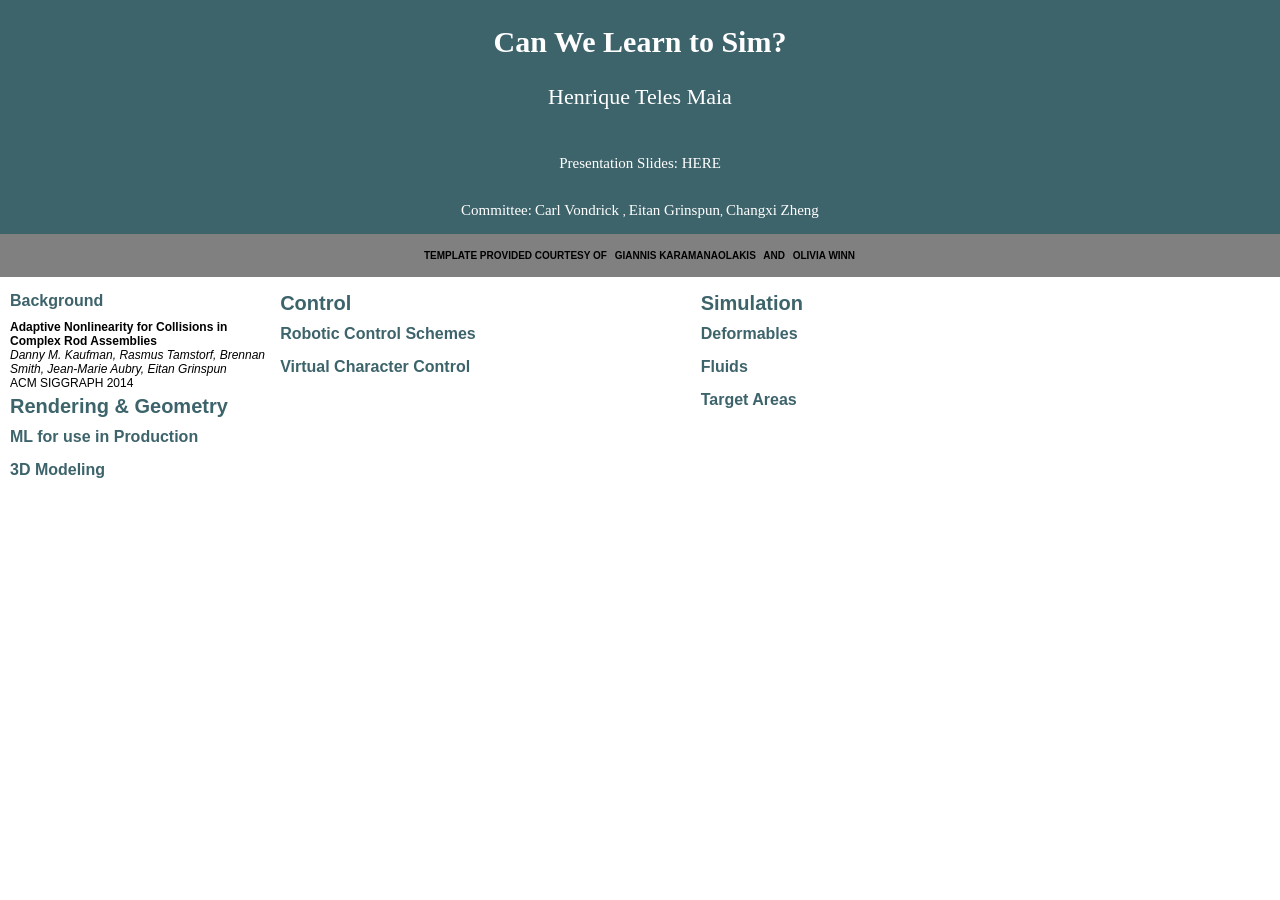
==== candidacy.html @ 650bc686 "migrating site" ====
<!DOCTYPE html>
<html>
<head>
	<title>Henrique Teles Maia | Candidacy</title>
	<meta charset="utf-8">
	<link rel="stylesheet" type="text/css" href="css/candidacy_olivia.css">
	<script language="javascript" type="text/javascript" src="js/candidacy.js"></script>
</head>
<body onload="load_papers()">
	<header id="header_fixed">
		<div id="header">
			<h2>Can We Learn to Sim?</h2>
				<center><a style="font-size:22px;" href="https://henrique.is/here">Henrique Teles Maia</a></center><br><br><br>
				<center><a style="font-size:15px;" href="pdf/henriqueTelesMaia_candicadySlides.pdf">Presentation Slides: HERE</a></center>
				<br>
				<br>
				<center>
					<a style="font-size:15px;">Committee:</a> <a style="font-size:15px;" href="http://www.cs.columbia.edu/~vondrick/">Carl Vondrick </a>, <a style="font-size:15px;" href="https://www.dgp.toronto.edu/~eitan/">Eitan Grinspun</a>, <a style="font-size:15px;" href="http://www.cs.columbia.edu/~cxz/">Changxi Zheng</a>
				</center>
				<br>
		</div>
	</header>

	<nav id="list_choice">
		<ul>
      <li style="font-size:10px;">Template provided courtesy of <a style="font-size:10px;" href="http://gkaramanolakis.github.io/">Giannis Karamanaolakis</a> and <a style="font-size:10px;" href="http://www.columbia.edu/~oaw2102">Olivia Winn</a></li>
      		</ul>
	</nav>

	<div id="main">

		<div id="column_left">
				<h5 id='bg'>Background</h5>
					<tag id='kaufman14'></tag>

			<h3 id='SSSL'>Rendering & Geometry</h3>
				<h5 id='bg'>ML for use in Production</h5>
					<tag id='kaufman14'></tag>

				<h5 id='bg'>3D Modeling </h5>
					<tag id='kaufman14'></tag>
   	 	</div>

    	<div id ="column_mid">
			<h3 id='SSSL'>Control</h3>
				<h5 id='mpc'>Robotic Control Schemes</h5>
					<tag id='kaufman14'></tag>

				<h5 id='fcls'>Virtual Character Control</h5>
					<tag id='kaufman14'></tag>

    	</div>

    	<div id="column_right">
			<h3 id='SSSL'>Simulation </h3>
				<h5 id='ai'>Deformables</h5>
					<tag id='kaufman14'></tag>

				<h5 id='ai'>Fluids</h5>
					<tag id='kaufman14'></tag>

				<h5 id='ai'>Target Areas</h5>
					<tag id='kaufman14'></tag>
    	</div>
	</div>
</body>
---- css/candidacy_olivia.css ----
:root
{
	--head_color: #3d636b;
	--link_highlight: #006699;
	--side_padding: 5%;
	--top_bottom_padding: 1%;
	--header_height: 7%;
}

html, body {
	font-family: sans-serif;
	margin: 0px;
	padding: 0px;
	width: 100%;
	height: 100%;
	text-indent: 0px;
	font-size: 12px;
}

/*p {
	max-width: 65%;
}*/

h2 {
	text-align: center;
	font-size: 30px;
}

h3 {
	font-size: 20px;
	margin: 0;
	padding-top: 5px;
	padding-bottom: 5px;
	/* text-decoration: underline; */
	color: var(--head_color);
}

h4 {
	font-size: 18px;
	margin: 0;
	padding-top: 5px;
	padding-bottom: 5px;
	text-decoration: underline;
	color: var(--head_color);
}

h5 {
	font-size: 16px;
	margin: 0;
	padding-top: 5px;
	padding-bottom: 10px;
	/* text-decoration: underline; */
	color: var(--head_color);
}

/*li:last-child a:hover {
	text-decoration: none;
	color: black;
}*/

a {
   color: inherit;
   text-decoration: none;
   /*margin-left: 30px;*/
}

a:hover {
	color: var(--link_highlight);
	text-decoration: underline;
}

div, nav {
	padding, margin: 0px;
	float: left;
}

#header_fixed {
	positon: fixed;
}

#header {
	font-family: "Trebuchet MS";
	background-color: var(--head_color);
	color: #FFFFFF;
	padding-top: 0px;
	margin: 0px;
	width: 100%;
	height: var(--header_height);
	padding-bottom: 0px;
	display: block;
	float: left;
	vertical-align: top;
}

#list_choice {
	vertical-align: top;
	width: 100%;
	background-color: grey;
	font-family: inherit;
	text-transform: uppercase;
	padding: 0px;
	font-weight: bold;
	font-size: 16px;
}

ul {
	width: 100%;
	list-style: none;
	font-size: 14px;
	padding: 2px;
	text-align: center;
}

/*li {
	width: 100%;
	margin, padding: 0;
}
*/
li a {
	text-align: center;
	padding: 5px;
	font-size: 16px;
}

#main {
	background-color: white;
	color: black;
	/* height: 100%; */
	top: 0px;
	clear: both;
	padding-top: 10px;
}

#row {
	width: 100%;
	clear: both;
	padding: 0px 0px 0px 10px;
}

#column {
	max-width: 67%;
	float: right;
	padding: 0px;
	margin: 0px;
	padding-right: 5px;
	margin-right: 5px;
}

#column_left {
	width: 32%;
	float: left;
	padding: 0px 5px 0px 10px;
	margin: 0px;
}

#column_mid {
	max-width: 32%;
	float: left;
	padding: 0px 5px;
}

#column_right {
	max-width: 32%;
	float: right;
	padding: 0px 10px 0px 5px;
}

#p_title {
	font-weight: bold;
}

#p_auth {
	font-style: italic;
}

.blurb {
  border: 1px solid #ccc;
	border-radius: 3px;
  /* display: none; */
  font-size: 10px;
  /* margin-top: 10px; */
  padding: 0px;
	visibility: hidden;
	height: 0px;
  opacity: 0;
	padding: 0px;
}

.blurb-div {
	display: block;
	width:100%;
	margin-bottom: 5px;
}

.blurb-div-h {
	display: block;
	width:100%;
	margin-bottom: 5px;
	margin-top: r10px;
}

.blurb-div:hover .blurb {
	visibility: visible;
  opacity: 1;
	height: 100%;
	padding: 5px;
	transition: visibility 0s, opacity 0.3s linear, height 0.5s linear, padding 0s;
	/* padding: 5px; */
}

.blurb-div-h:hover .blurb {
	visibility: visible;
  opacity: 1;
	height: 100%;
	padding: 5px;
	transition: visibility 0s, opacity 0.3s linear, height 0.5s linear, padding 0s;
	/* padding: 5px; */
}

#summary {
	padding-left: 10px;
	padding-top: 5px;
	margin-top: 0px;
	display: block;
	color: #3d3d3d;
}

#across {
	width: 95%;
	clear: both;
	padding: 0px 0px 0px 10px;
}
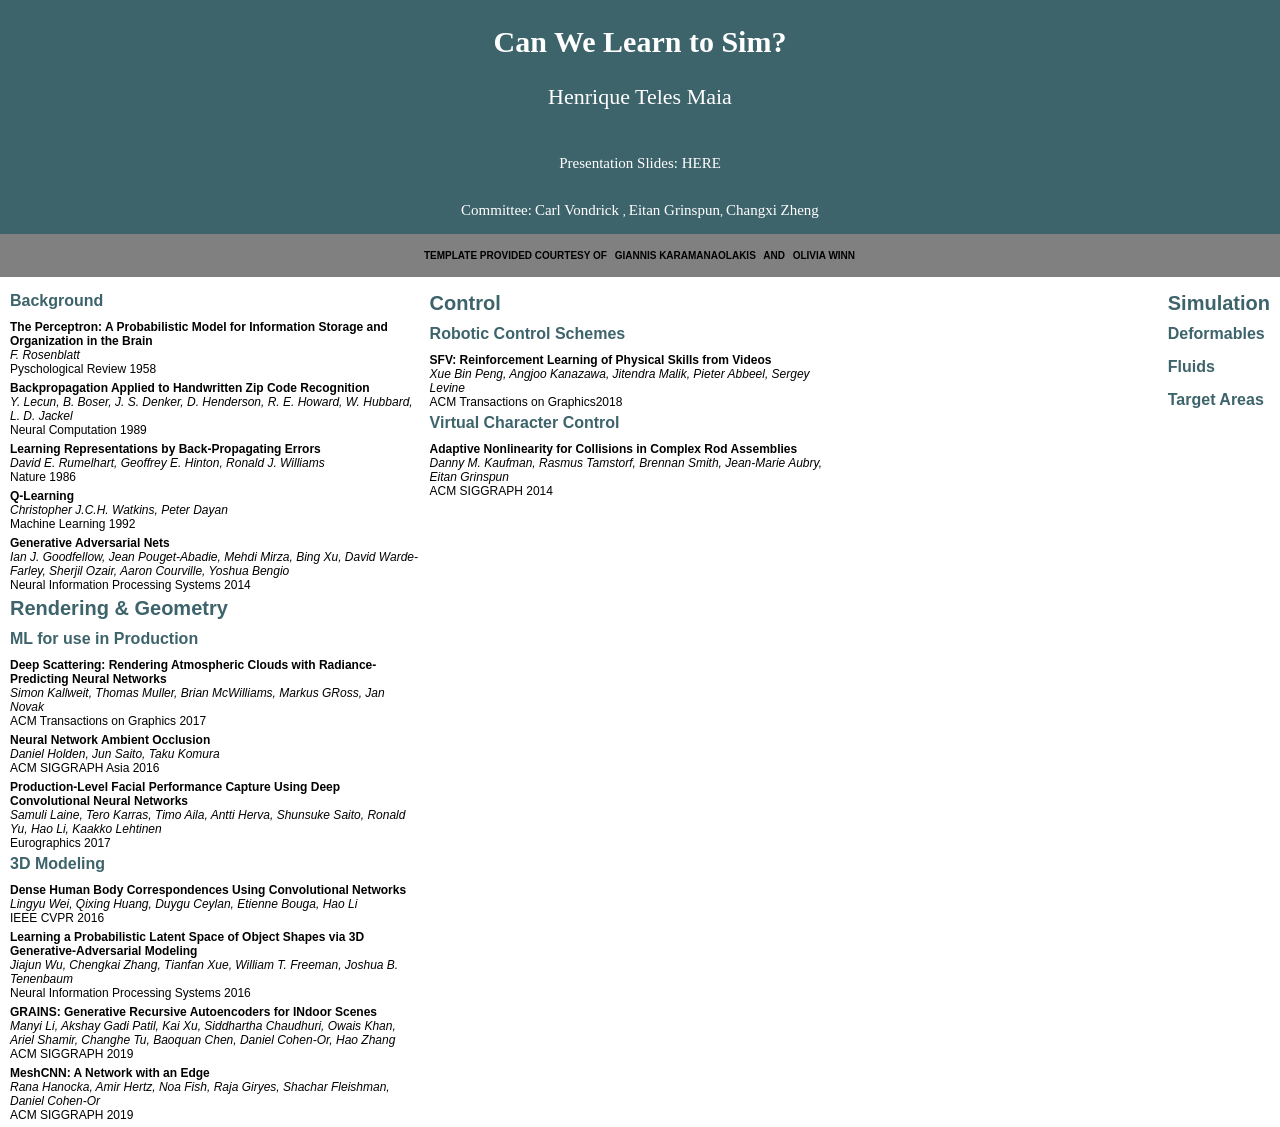
==== commit 1e7720e5: "filling in candidacy page" ====
--- a/candidacy.html
+++ b/candidacy.html
@@ -31,20 +31,33 @@
 
 		<div id="column_left">
 				<h5 id='bg'>Background</h5>
-					<tag id='kaufman14'></tag>
+					<tag id='rosenblatt1958'></tag>
+					<tag id='lecun1989'></tag>
+					<tag id='rumelhart1986'></tag>
+					<tag id='watkins1992'></tag>
+					<tag id='goodfellow2014'></tag>
 
 			<h3 id='SSSL'>Rendering & Geometry</h3>
 				<h5 id='bg'>ML for use in Production</h5>
-					<tag id='kaufman14'></tag>
+					<tag id='kallweit2017'></tag>
+					<tag id='holden2016'></tag>
+					<tag id='laine2017'></tag>
 
 				<h5 id='bg'>3D Modeling </h5>
-					<tag id='kaufman14'></tag>
+					<tag id='wei2016'></tag>
+					<tag id='wu2016'></tag>
+					<tag id='li2019'></tag>
+					<tag id='hanocka2019'></tag>
    	 	</div>
 
     	<div id ="column_mid">
 			<h3 id='SSSL'>Control</h3>
 				<h5 id='mpc'>Robotic Control Schemes</h5>
-					<tag id='kaufman14'></tag>
+					<tag id='peng2018c'></tag>
+					<tag id='peng2018c'></tag>
+					<tag id='peng2018c'></tag>
+					<tag id='peng2018c'></tag>
+					<tag id='peng2018c'></tag>
 
 				<h5 id='fcls'>Virtual Character Control</h5>
 					<tag id='kaufman14'></tag>
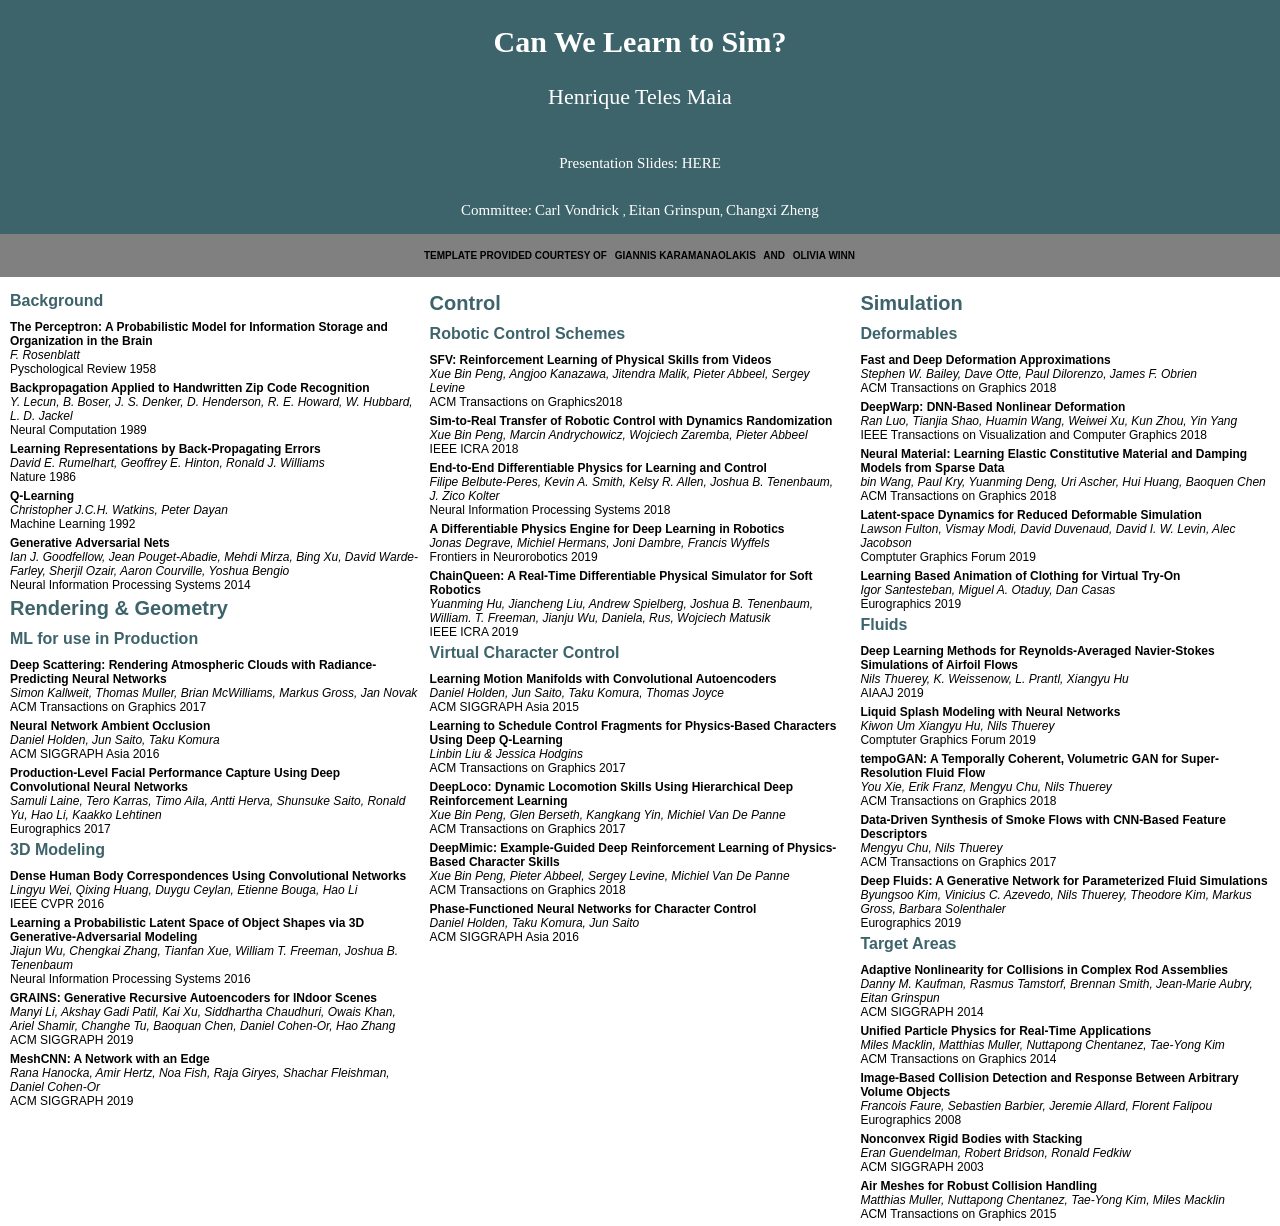
==== commit 197e6fa1: "added remaining papers to candidacy" ====
--- a/candidacy.html
+++ b/candidacy.html
@@ -54,26 +54,42 @@
 			<h3 id='SSSL'>Control</h3>
 				<h5 id='mpc'>Robotic Control Schemes</h5>
 					<tag id='peng2018c'></tag>
-					<tag id='peng2018c'></tag>
-					<tag id='peng2018c'></tag>
-					<tag id='peng2018c'></tag>
-					<tag id='peng2018c'></tag>
+					<tag id='peng2018'></tag>
+					<tag id='belbuteperes2018'></tag>
+					<tag id='degrave2019'></tag>
+					<tag id='hu2019'></tag>
 
 				<h5 id='fcls'>Virtual Character Control</h5>
-					<tag id='kaufman14'></tag>
+					<tag id='holden2015'></tag>
+					<tag id='liu2017'></tag>
+					<tag id='peng2017'></tag>
+					<tag id='peng2018b'></tag>
+					<tag id='holden2017'></tag>
 
     	</div>
 
     	<div id="column_right">
 			<h3 id='SSSL'>Simulation </h3>
 				<h5 id='ai'>Deformables</h5>
-					<tag id='kaufman14'></tag>
+					<tag id='bailey2018'></tag>
+					<tag id='luo2017'></tag>
+					<tag id='wang2018'></tag>
+					<tag id='fulton2019'></tag>
+					<tag id='santesteban2019'></tag>
 
 				<h5 id='ai'>Fluids</h5>
-					<tag id='kaufman14'></tag>
+					<tag id='thuerey2019'></tag>
+					<tag id='um2018'></tag>
+					<tag id='xie2018'></tag>
+					<tag id='chu2017'></tag>
+					<tag id='kim2019'></tag>
 
 				<h5 id='ai'>Target Areas</h5>
 					<tag id='kaufman14'></tag>
+					<tag id='macklin2014'></tag>
+					<tag id='faure2008'></tag>
+					<tag id='guendelman2003'></tag>
+					<tag id='muller2015'></tag>
     	</div>
 	</div>
 </body>
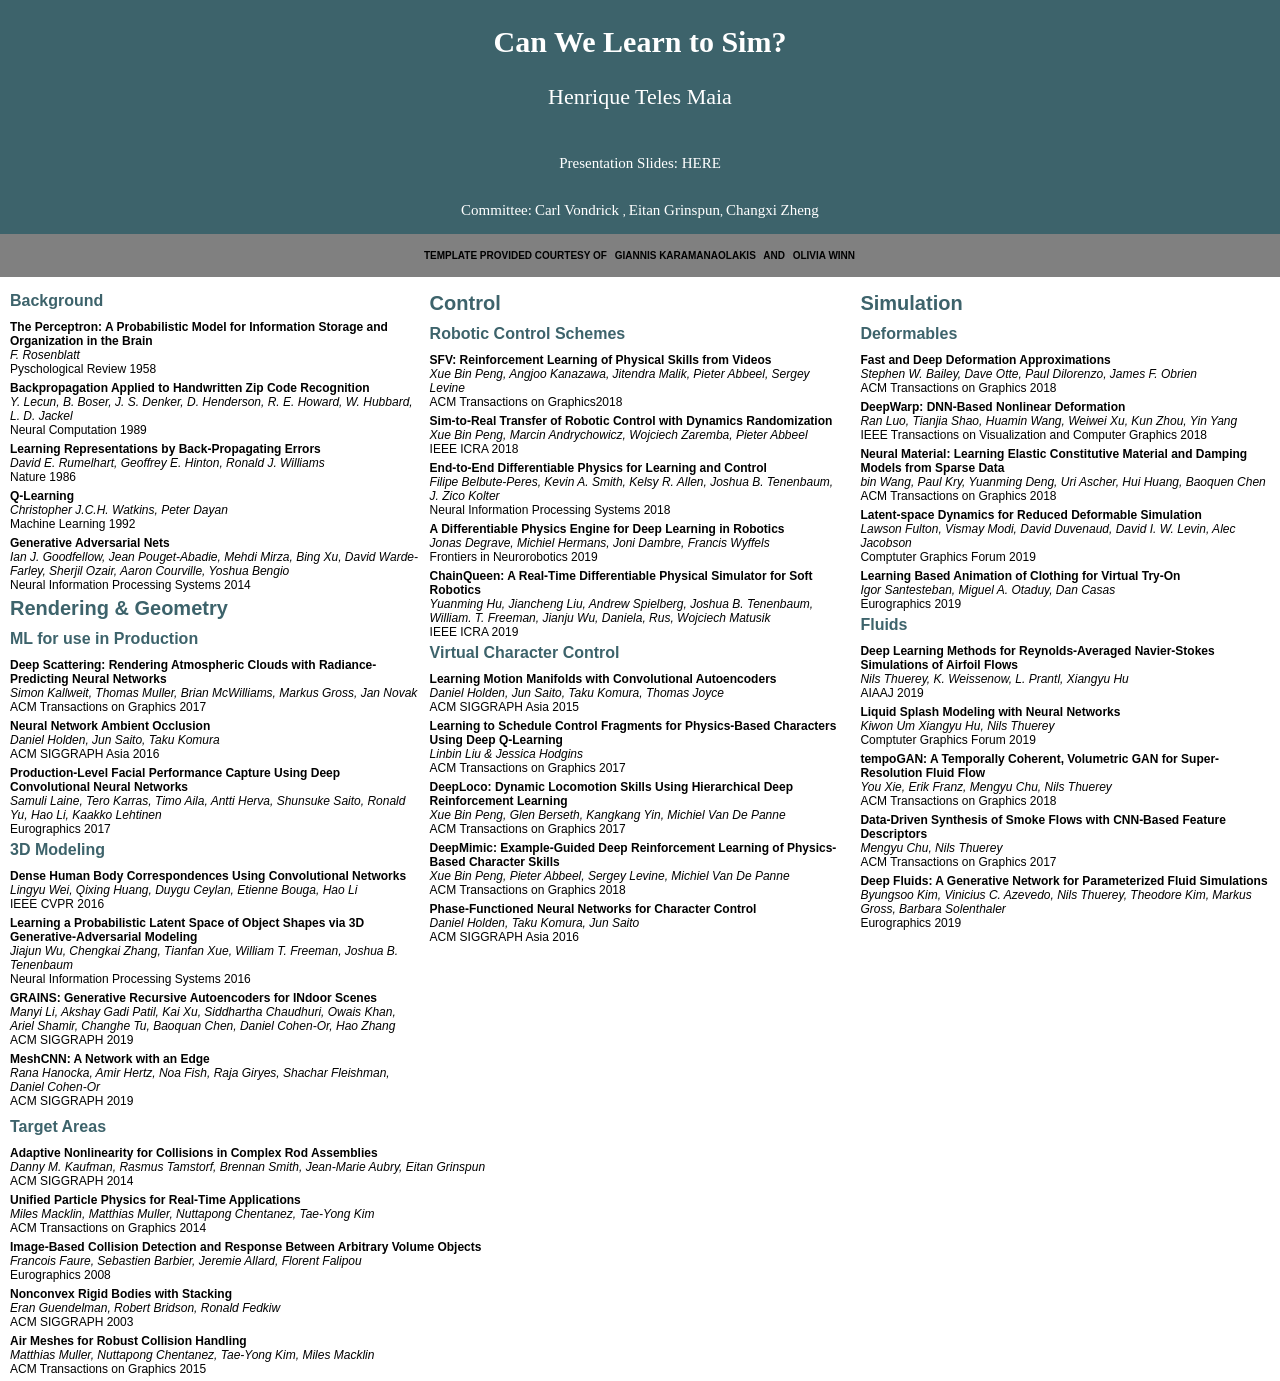
==== commit 7cdbb134: "trying row for last sec" ====
--- a/candidacy.html
+++ b/candidacy.html
@@ -84,6 +84,8 @@
 					<tag id='chu2017'></tag>
 					<tag id='kim2019'></tag>
 
+    	</div>
+    	<div id="row">
 				<h5 id='ai'>Target Areas</h5>
 					<tag id='kaufman14'></tag>
 					<tag id='macklin2014'></tag>
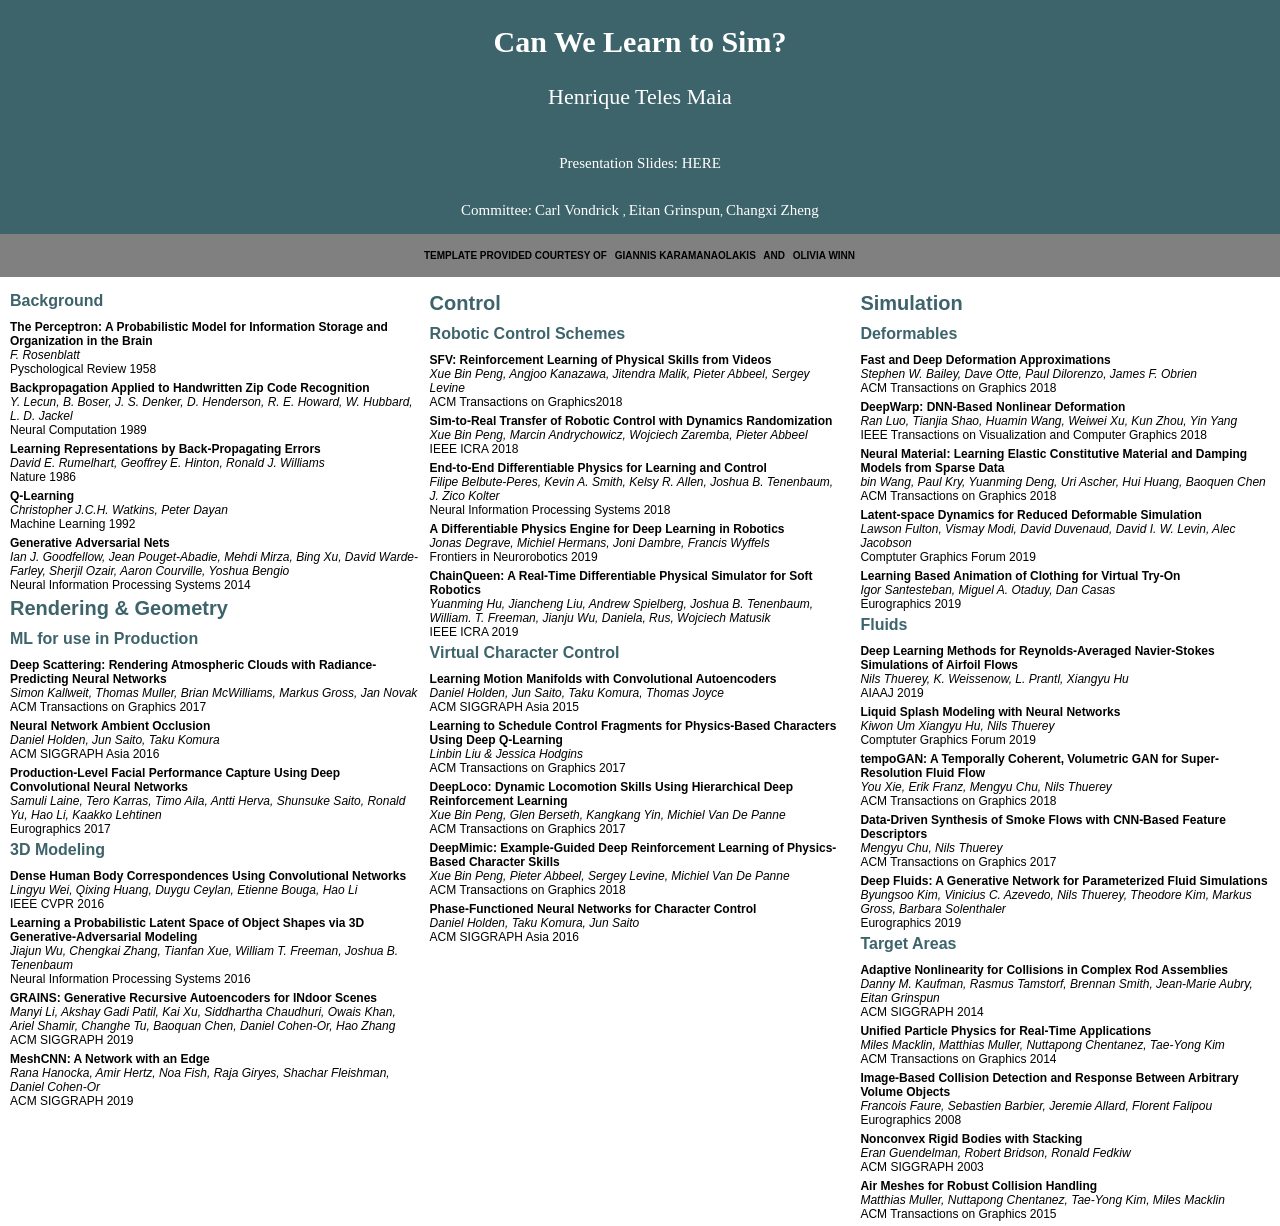
==== commit f1903bb0: "cropping contact img" ====
--- a/candidacy.html
+++ b/candidacy.html
@@ -84,8 +84,6 @@
 					<tag id='chu2017'></tag>
 					<tag id='kim2019'></tag>
 
-    	</div>
-    	<div id="row">
 				<h5 id='ai'>Target Areas</h5>
 					<tag id='kaufman14'></tag>
 					<tag id='macklin2014'></tag>
